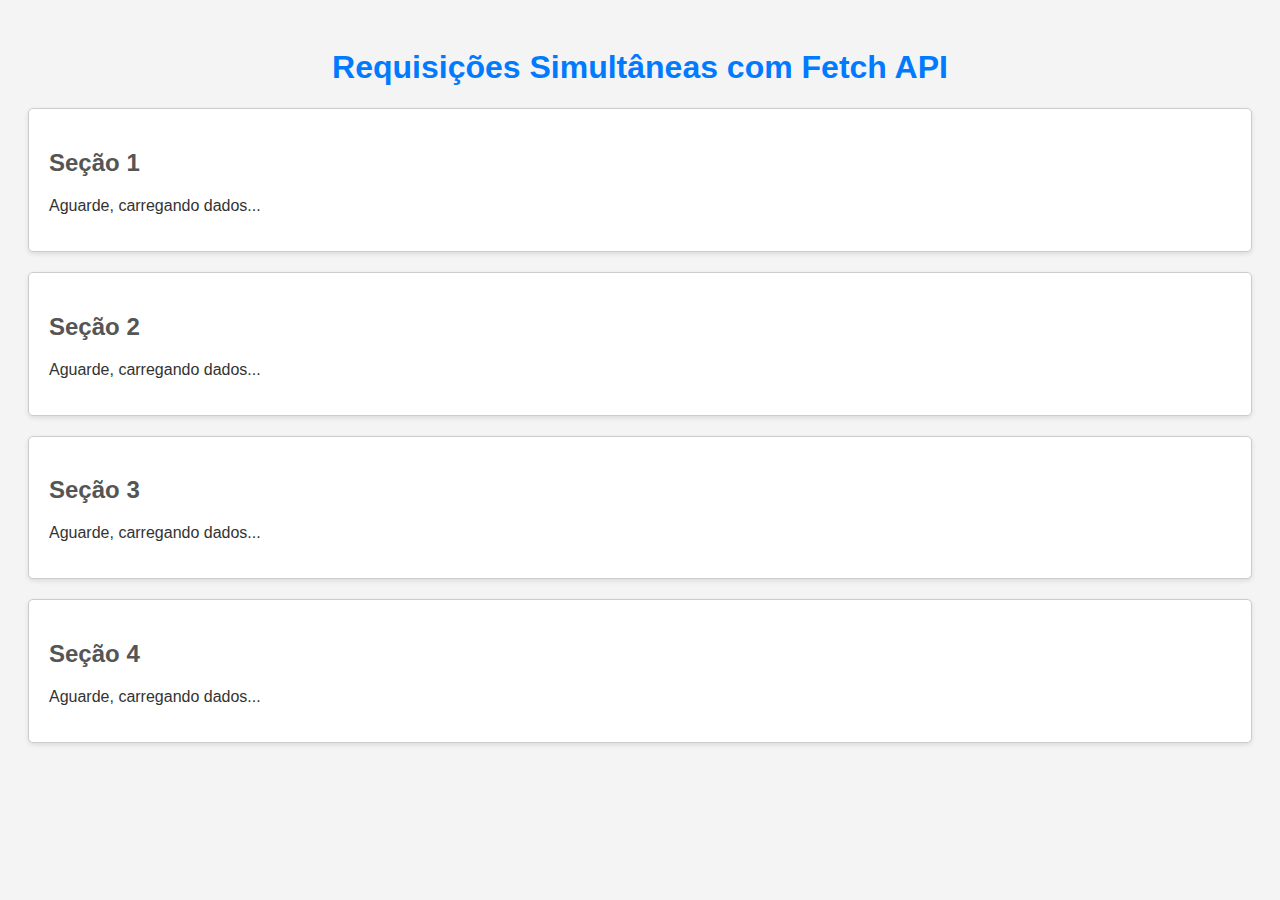
==== pratica02-fastapi.html @ 13d699cd "Create pratica02-fastapi.html" ====
<!DOCTYPE html>
<html lang="pt-BR">
<head>
    <meta charset="UTF-8">
    <meta name="viewport" content="width=device-width, initial-scale=1.0">
    <title>Atualizando Várias Seções com Fetch API</title>
    <style>
          body {
            font-family: Arial, sans-serif;
            background-color: #f4f4f4;
            color: #333;
            padding: 20px;
        }

        h1 {
            text-align: center;
            color: #007BFF;
        }

        .section {
            border: 1px solid #ccc;
            padding: 20px;
            margin: 20px 0;
            border-radius: 5px;
            background-color: #fff;
            box-shadow: 0 2px 5px rgba(0, 0, 0, 0.1);
        }

        h2 {
            color: #555;
        }

        p {
            font-size: 16px;
        }
    </style>
</head>
<body>
    <h1>Requisições Simultâneas com Fetch API</h1>
    
    <!-- Seção 1: Atualizada com uma API pública -->
    <div id="section1" class="section">
        <h2>Seção 1</h2>
        <p>Aguarde, carregando dados...</p>
    </div>

    <!-- Seção 2: Atualizada com uma API pública -->
    <div id="section2" class="section">
        <h2>Seção 2</h2>
        <p>Aguarde, carregando dados...</p>
    </div>

    <!-- Seção 3: Atualizada com uma API pública -->
    <div id="section3" class="section">
        <h2>Seção 3</h2>
        <p>Aguarde, carregando dados...</p>
    </div>

    <!-- Seção 4: Atualizada com uma API pública -->
    <div id="section4" class="section">
        <h2>Seção 4</h2>
        <p>Aguarde, carregando dados...</p>
    </div>

    <script src="script.js"></script>
</body>
</html>
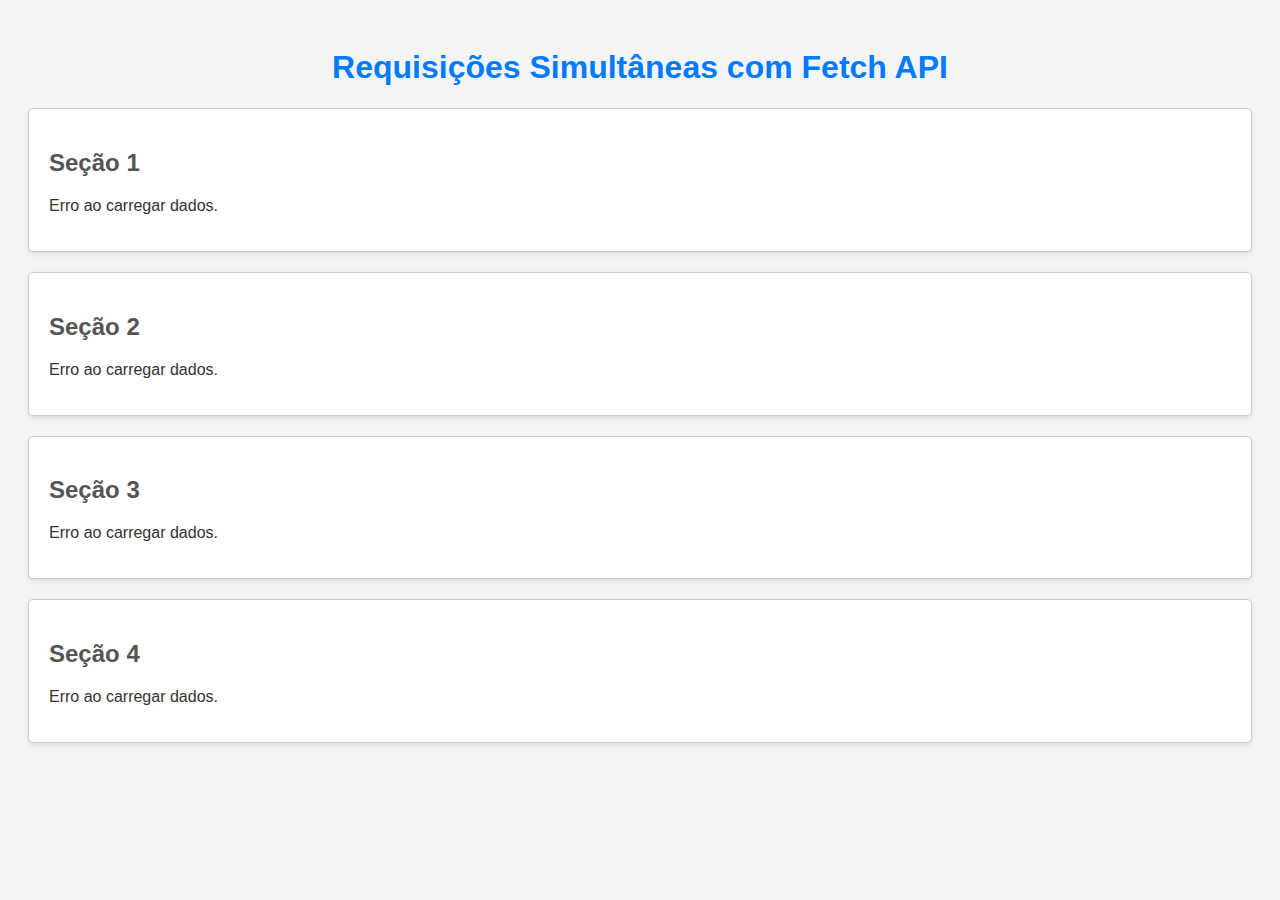
==== commit d3bb1fcd: "Update pratica02-fastapi.html" ====
--- a/pratica02-fastapi.html
+++ b/pratica02-fastapi.html
@@ -62,6 +62,6 @@
         <p>Aguarde, carregando dados...</p>
     </div>
 
-    <script src="script.js"></script>
+    <script src="pratica02-fastapi.js"></script>
 </body>
 </html>
